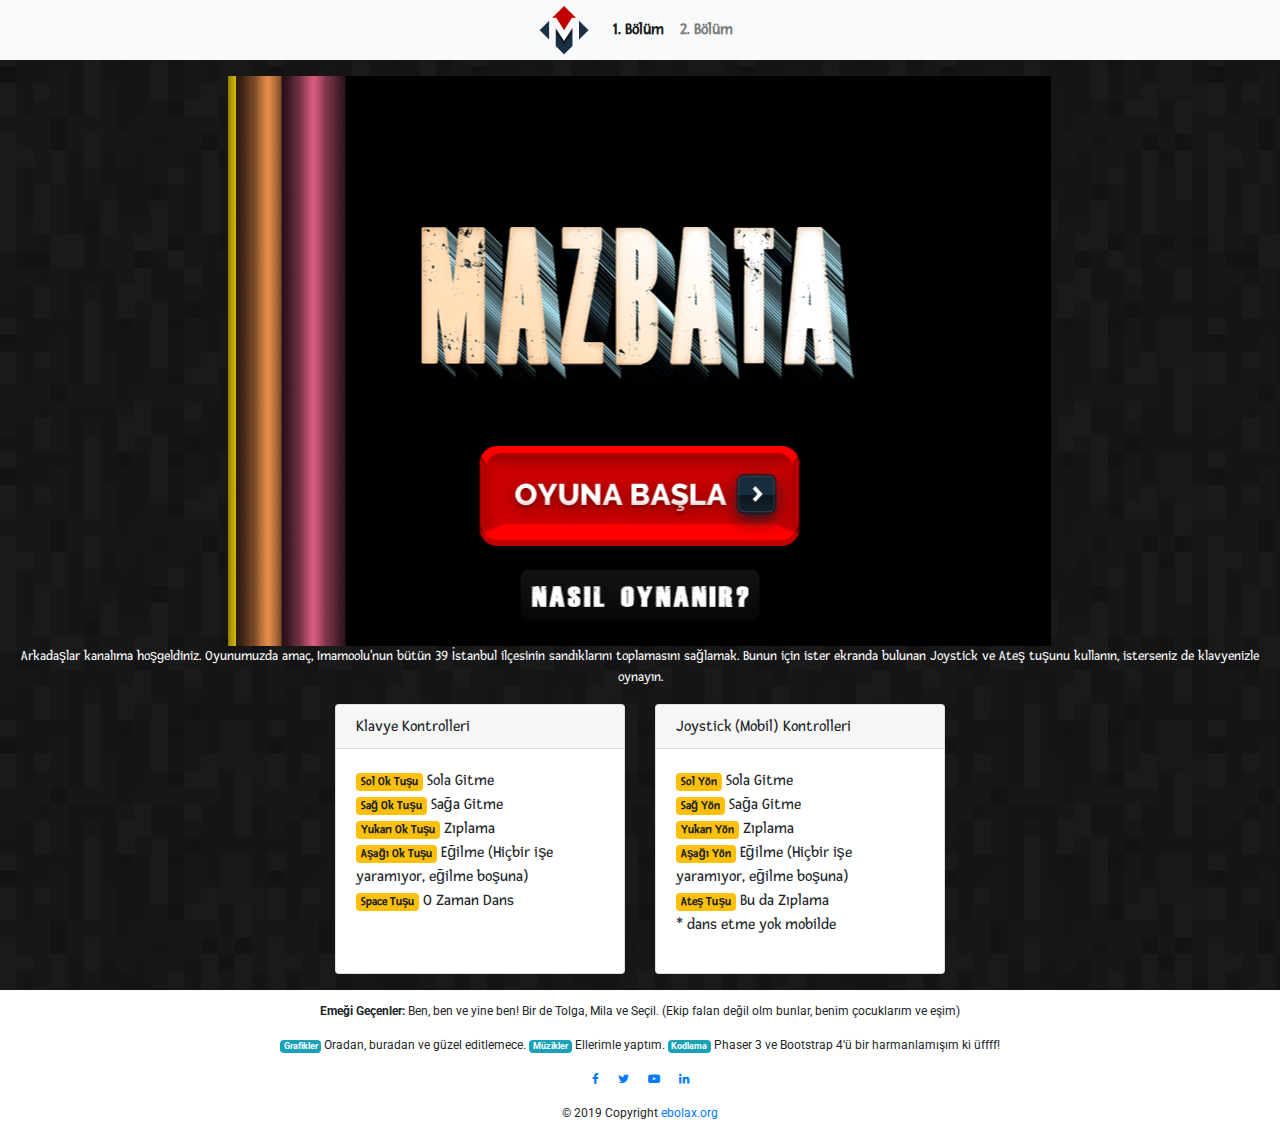
==== 1.html @ 0ed00530 "update" ====
<!DOCTYPE html>
<html>
    
    <head>

        <title>MAZBATA.online</title>

        <meta charset="UTF-8">

        <meta name="description" content="Mazbatamı Almamda Bana Yardım Et!"/>
        <meta name="keywords" content="mazbata, ekrem imamoğlu, ekrem, imamoğlu, oyun, phaser" />

        <meta name="viewport" content="width=device-width, initial-scale=1, maximum-scale=1, minimum-scale=1, user-scalable=no" />

        <link href="css/bootstrap.css" rel="stylesheet" />
        <link href="css/fontawesome/css/font-awesome.min.css" rel="stylesheet" />
        <link href="css/style.css" rel="stylesheet">

        <link rel="shortcut icon" href="assets/favicon.png" />
        <link rel="apple-touch-icon" href="assets/favicon.png">

        <script src="js/jquery-3.3.1.min.js"></script>
        <script src="js/popper.min.js"></script>
        <script src="js/bootstrap.min.js"></script>
        <script type="text/javascript" src="js/phaser.min2.js"></script>

        <script type="text/javascript" src="js/main_hash.js"></script>
        <!-- <script type="text/javascript" src="js/main.js"></script> -->

        <link href="https://fonts.googleapis.com/css?family=Fresca&amp;subset=latin-ext" rel="stylesheet">
        <link href="https://fonts.googleapis.com/css?family=Roboto&amp;subset=latin-ext" rel="stylesheet">

        <meta property="fb:app_id" content="409374153193180"/>

        <meta property="og:locale" content="tr_TR" />
        <meta property="og:type" content="website" />
        <meta property="og:title" content="Mazbata.online" />
        <meta property="og:description" content="Mazbatamı Almamda Bana Yardım Et!" />
        <meta property="og:url" content="http://mazbata.online" />
        <meta property="og:site_name" content="Mazbata.online" />
        <meta property="og:image" content="http://mazbata.online/assets/cover2.png" />
        <meta property="og:image:width" content="500" />
        <meta property="og:image:height" content="262" />

        <meta name="twitter:card" content="summary_large_image" />
        <meta name="twitter:description" content="Mazbatamı Almamda Bana Yardım Et!" />
        <meta name="twitter:title" content="Mazbata.online" />
        <meta name="twitter:site" content="@ebola_x" />
        <meta name="twitter:image" content="http://mazbata.online/assets/cover2.png" />
        <meta name="twitter:creator" content="@ebola_x" />

    </head>

    <body>

        <div class="container-fluid">

            <div class="row text-center">
                <div class="col text-center p-0 m-0">
                    <nav class="navbar navbar-expand navbar-light bg-light justify-content-center p-0">

                        <a class="navbar-brand" href="/"><img class="img-fluid" src="assets/mazbata_logo.png" style="height:50px;" title="Mazbata.online" /></a>

                        <ul class="navbar-nav font-weight-bold">
                            <li class="nav-item active">
                                <a class="nav-link" href="1.html">1. Bölüm</a>
                            </li>
                            <li class="nav-item">
                                <a class="nav-link" href="index.html">2. Bölüm</a>
                            </li>
                        </ul>

                    </nav>
                </div>
            </div>

            <div class="row mt-3">

                <div class="col-2 text-center d-none d-xl-block">
                    <!-- banner -->
                    <script type="text/javascript"><!--
                    google_ad_client = "ca-pub-8929667634210480";
                    /* Mazbata_160x600_sol */
                    google_ad_slot = "Mazbata_160x600_sol";
                    google_ad_width = 160;
                    google_ad_height = 600;
                    //-->
                    </script>
                    <script type="text/javascript"
                    src="//pagead2.googlesyndication.com/pagead/show_ads.js">
                    </script>
                </div>

                <div class="col-12 col-xl-8 text-center text-light">
                    <div id="game_div" class="mx-auto"></div>
                </div>

                <div class="col-2 text-center d-none d-xl-block">
                    <!-- Banner -->
                    <script type="text/javascript"><!--
                    google_ad_client = "ca-pub-8929667634210480";
                    /* Mazbata_160x600_sag */
                    google_ad_slot = "Mazbata_160x600_sag";
                    google_ad_width = 160;
                    google_ad_height = 600;
                    //-->
                    </script>
                    <script type="text/javascript"
                    src="//pagead2.googlesyndication.com/pagead/show_ads.js">
                    </script>
                </div>

            </div>

            <!--
            <div class="row mt-3 d-block d-lg-none">
                <div class="col-md-6 text-center">
                    <script type="text/javascript">
                    google_ad_client = "ca-pub-8929667634210480";
                    /* Mazbata_300x250_1 */
                    google_ad_slot = "Mazbata_300x250_1";
                    google_ad_width = 300;
                    google_ad_height = 250;
                    </script>
                    <script type="text/javascript"
                    src="//pagead2.googlesyndication.com/pagead/show_ads.js">
                    </script>
                </div>

                <div class="col-md-6 text-center">
                    <script type="text/javascript">
                    google_ad_client = "ca-pub-8929667634210480";
                    /* Mazbata_300x250_2 */
                    google_ad_slot = "Mazbata_300x250_2";
                    google_ad_width = 300;
                    google_ad_height = 250;
                    </script>
                    <script type="text/javascript"
                    src="//pagead2.googlesyndication.com/pagead/show_ads.js">
                    </script>
                </div>
            </div>
            -->

            <div id="nasil" class="row mt-0">
                <div class="col text-center text-light">
                    <p style="font-size: 14px;" class="m-0 p-0">Arkadaşlar kanalıma hoşgeldiniz. Oyunumuzda amaç, Imamoolu'nun bütün 39 İstanbul ilçesinin sandıklarını toplamasını sağlamak. Bunun için ister ekranda bulunan Joystick ve Ateş tuşunu kullanın, isterseniz de klavyenizle oynayın.</p>
                </div>
            </div>

            <div class="row mt-1 d-none d-lg-block">
                <div class="col text-center">
                    <!-- Banner -->
                    <script type="text/javascript"><!--
                    google_ad_client = "ca-pub-8929667634210480";
                    /* Mazbata_Masthead */
                    google_ad_slot = "Mazbata_Masthead";
                    google_ad_width = 970;
                    google_ad_height = 250;
                    //-->
                    </script>
                    <script type="text/javascript"
                    src="//pagead2.googlesyndication.com/pagead/show_ads.js">
                    </script>
                </div>
            </div>

            <div class="row mt-3">

                <div class="col-lg-3 text-center">
                    <!-- Banner -->
                    <script type="text/javascript"><!--
                    google_ad_client = "ca-pub-8929667634210480";
                    /* Mazbata_300x250_1 */
                    google_ad_slot = "Mazbata_300x250_1";
                    google_ad_width = 300;
                    google_ad_height = 250;
                    //-->
                    </script>
                    <script type="text/javascript"
                    src="//pagead2.googlesyndication.com/pagead/show_ads.js">
                    </script>
                </div>

                <div class="col-lg-3">
                    <div class="card mb-3 h-100">
                        <div class="card-header"><h6 class="mb-0">Klavye Kontrolleri</h6></div>
                        <div class="card-body">
                            <span class="badge badge-warning">Sol Ok Tuşu</span> Sola Gitme <br />
                            <span class="badge badge-warning">Sağ Ok Tuşu</span> Sağa Gitme <br />
                            <span class="badge badge-warning">Yukarı Ok Tuşu</span> Zıplama <br />
                            <span class="badge badge-warning">Aşağı Ok Tuşu</span> Eğilme (Hiçbir işe yaramıyor, eğilme boşuna) <br />
                            <span class="badge badge-warning">Space Tuşu</span> O Zaman Dans <br />
                        </div>
                    </div>
                </div>
                <div class="col-lg-3">
                    <div class="card mb-3 h-100">
                        <div class="card-header"><h6 class="mb-0">Joystick (Mobil) Kontrolleri</h6></div>
                        <div class="card-body">
                            <span class="badge badge-warning">Sol Yön</span> Sola Gitme <br />
                            <span class="badge badge-warning">Sağ Yön</span> Sağa Gitme <br />
                            <span class="badge badge-warning">Yukarı Yön</span> Zıplama <br />
                            <span class="badge badge-warning">Aşağı Yön</span> Eğilme (Hiçbir işe yaramıyor, eğilme boşuna) <br />
                            <span class="badge badge-warning">Ateş Tuşu</span> Bu da Zıplama <br />
                            * dans etme yok mobilde
                        </div>
                    </div>
                </div>

                <div class="col-lg-3 text-center">
                    <!-- Banner -->
                    <script type="text/javascript"><!--
                    google_ad_client = "ca-pub-8929667634210480";
                    /* Mazbata_300x250_2 */
                    google_ad_slot = "Mazbata_300x250_2";
                    google_ad_width = 300;
                    google_ad_height = 250;
                    //-->
                    </script>
                    <script type="text/javascript"
                    src="//pagead2.googlesyndication.com/pagead/show_ads.js">
                    </script>
                </div>
                <!--
                <div class="col-md-3">
                    <div class="card mb-3 h-100">
                        <div class="card-header"><h6 class="mb-0">Emeği Geçenler</h6></div>
                        <div class="card-body">
                            <p>Ben, ben ve yine ben! Bir de Tolga, Mila ve Seçil.</p>
                            <p>
                                <span class="badge badge-info">Grafikler</span> Oradan, buradan ve güzel editlemece. <br />
                                <span class="badge badge-info">Müzikler</span> Ellerimle yaptım. <br />
                                <span class="badge badge-info">Kodlama</span> Phaser ve Javascript için içiyorum! <br />
                            </p>
                            <p class="text-right">
                                <a href="http://ebolax.org" target="_blank" class="btn btn-outline-success text-success">ebolax.org</a>
                            </p>
                        </div>
                    </div>
                </div>
                -->
            </div>

        </div>

        <footer class="page-footer font-small blue pt-1 pb-2 mt-3 bg-white">
            <div class="footer-copyright text-center pt-2" style="font-size: 12px; font-family: Roboto;">
                <p>
                    <b>Emeği Geçenler:</b> Ben, ben ve yine ben! Bir de Tolga, Mila ve Seçil. (Ekip falan değil olm bunlar, benim çocuklarım ve eşim)
                </p>
                <p>
                    <span class="badge badge-info">Grafikler</span> Oradan, buradan ve güzel editlemece.
                    <span class="badge badge-info">Müzikler</span> Ellerimle yaptım.
                    <span class="badge badge-info">Kodlama</span> Phaser 3 ve Bootstrap 4'ü bir harmanlamışım ki üffff!
                </p>
                <p>
                    <a href="//www.facebook.com/ebolaks" target="_blank" class="p-2"><i class="fa fa-facebook"></i></a>
                    <a href="//twitter.com/ebola_x" target="_blank" class="p-2"><i class="fa fa-twitter"></i></a>
                    <a href="//https://www.youtube.com/channel/UCEdaSu6z0GfxQtBDW5Gw5tg?view_as=subscriber" target="_blank" class="p-2"><i class="fa fa-youtube-play"></i></a>
                    <a href="//www.linkedin.com/in/ebolax/" target="_blank" class="p-2"><i class="fa fa-linkedin"></i></a>
                </p>
                <p class="p-0 m-0">
                    © 2019 Copyright <a href="//ebolax.org" target="_blank">ebolax.org</a>
                    <!-- <iframe src="//fragtist.com" width="1" height="1"></iframe> -->
                </p>
            </div>
        </footer>

    </body>

    <!-- Global site tag (gtag.js) - Google Analytics -->
    <script async src="https://www.googletagmanager.com/gtag/js?id=UA-57183511-6"></script>
    <script>
        window.dataLayer = window.dataLayer || [];
        function gtag(){dataLayer.push(arguments);}
        gtag('js', new Date());

        gtag('config', 'UA-57183511-6');
    </script>

</html>
---- css/style.css ----
body
{
    padding: 0px;
    margin: 0px;
    font-family: 'Fresca', sans-serif;
    background: #000000;
    background: url('../assets/texture.png');
    width: 100%;
    height: 100%;
}

#game_div
{
    width: 100%;
    height: 570px;
    min-width: 300px;
    min-height: 300px;
    max-width: 1000px;
    max-height: 600px;
}

.bg-black
{
	background: #000000;
}

@media screen and (max-width: 349px) /* .col-xs- */
{
	#game_div
	{
		height: 400px;
	}
}

@media screen and (min-width: 350px) and (max-width: 575px) /* .col-xs- */
{
	#game_div
	{
		height: 500px;
	}
}

@media screen and (min-width: 576px) and (max-width: 767px) /* .col-sm- */
{
	#game_div
	{
		height: 500px;
	}
}

@media screen and (min-width: 768px) and (max-width: 991px) /* .col-md- */
{
	#game_div
	{
		height: 500px;
	}
}

@media screen and (min-width: 992px) and (max-width: 1199px) /* .col-lg- */
{

}

@media screen and (min-width: 1200px) and (max-width: 1439px) /* .col-xl- */
{

}

@media screen and (min-width: 1440px) and (max-width: 1619px) /* .col-xxl- */
{

}

@media screen and (min-width: 1620px) /* .col-xxxl- */
{

}
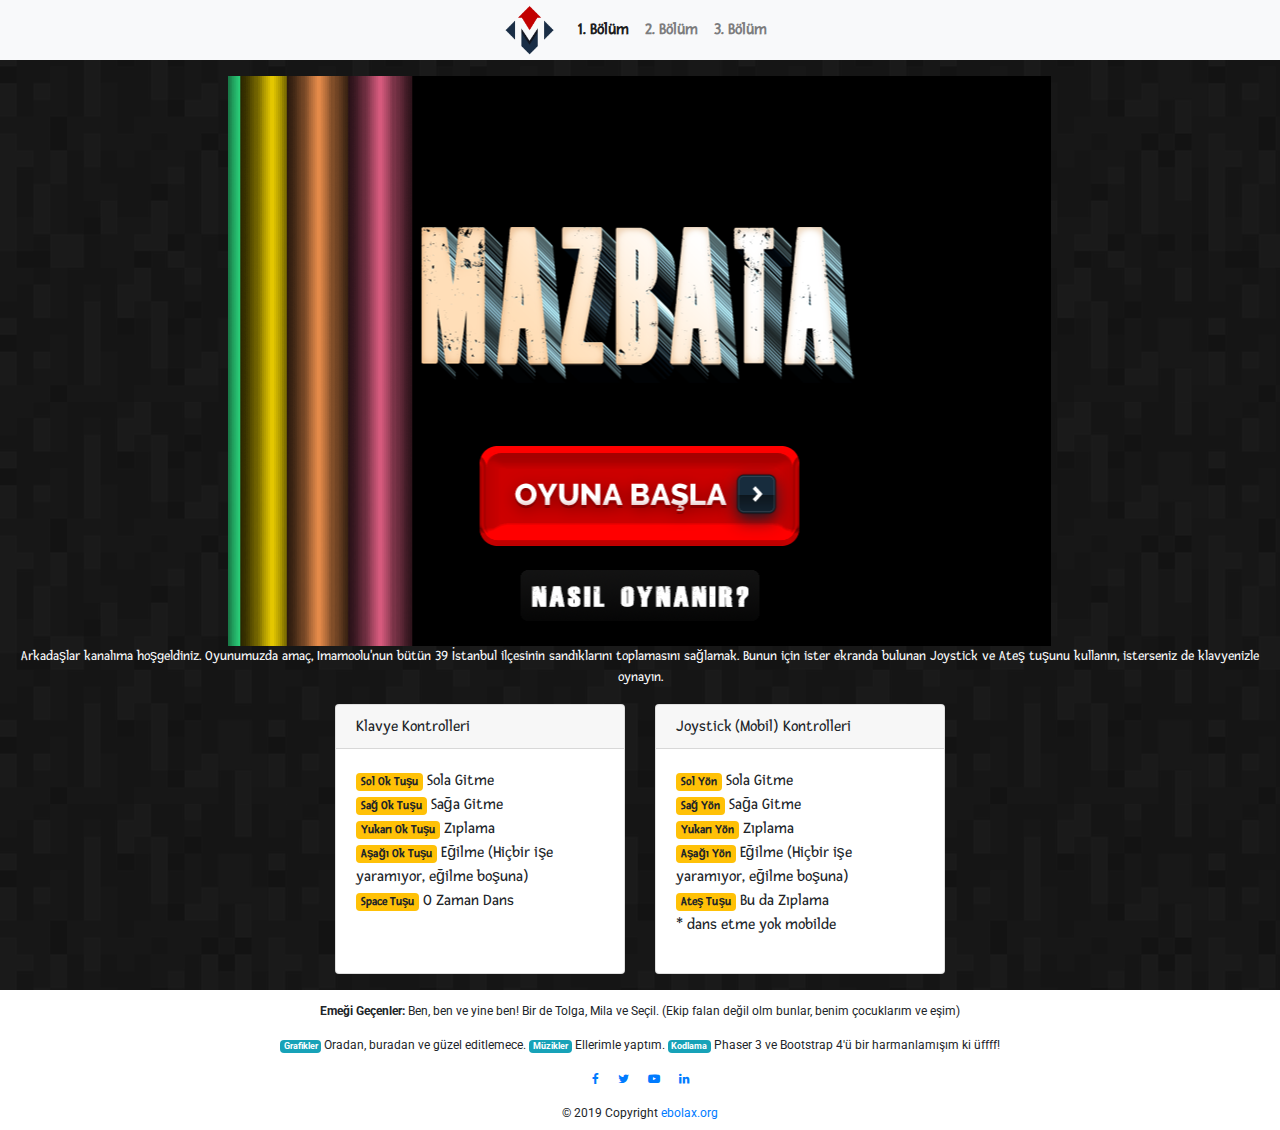
==== commit 33fe959f: "update" ====
--- a/1.html
+++ b/1.html
@@ -24,7 +24,7 @@
         <script src="js/bootstrap.min.js"></script>
         <script type="text/javascript" src="js/phaser.min2.js"></script>
 
-        <script type="text/javascript" src="js/main_hash.js"></script>
+        <script type="text/javascript" src="js/main_hash.js?v=1.1"></script>
         <!-- <script type="text/javascript" src="js/main.js"></script> -->
 
         <link href="https://fonts.googleapis.com/css?family=Fresca&amp;subset=latin-ext" rel="stylesheet">
@@ -66,7 +66,10 @@
                                 <a class="nav-link" href="1.html">1. Bölüm</a>
                             </li>
                             <li class="nav-item">
-                                <a class="nav-link" href="index.html">2. Bölüm</a>
+                                <a class="nav-link" href="2.html">2. Bölüm</a>
+                            </li>
+                            <li class="nav-item">
+                                <a class="nav-link" href="index.html">3. Bölüm</a>
                             </li>
                         </ul>
 
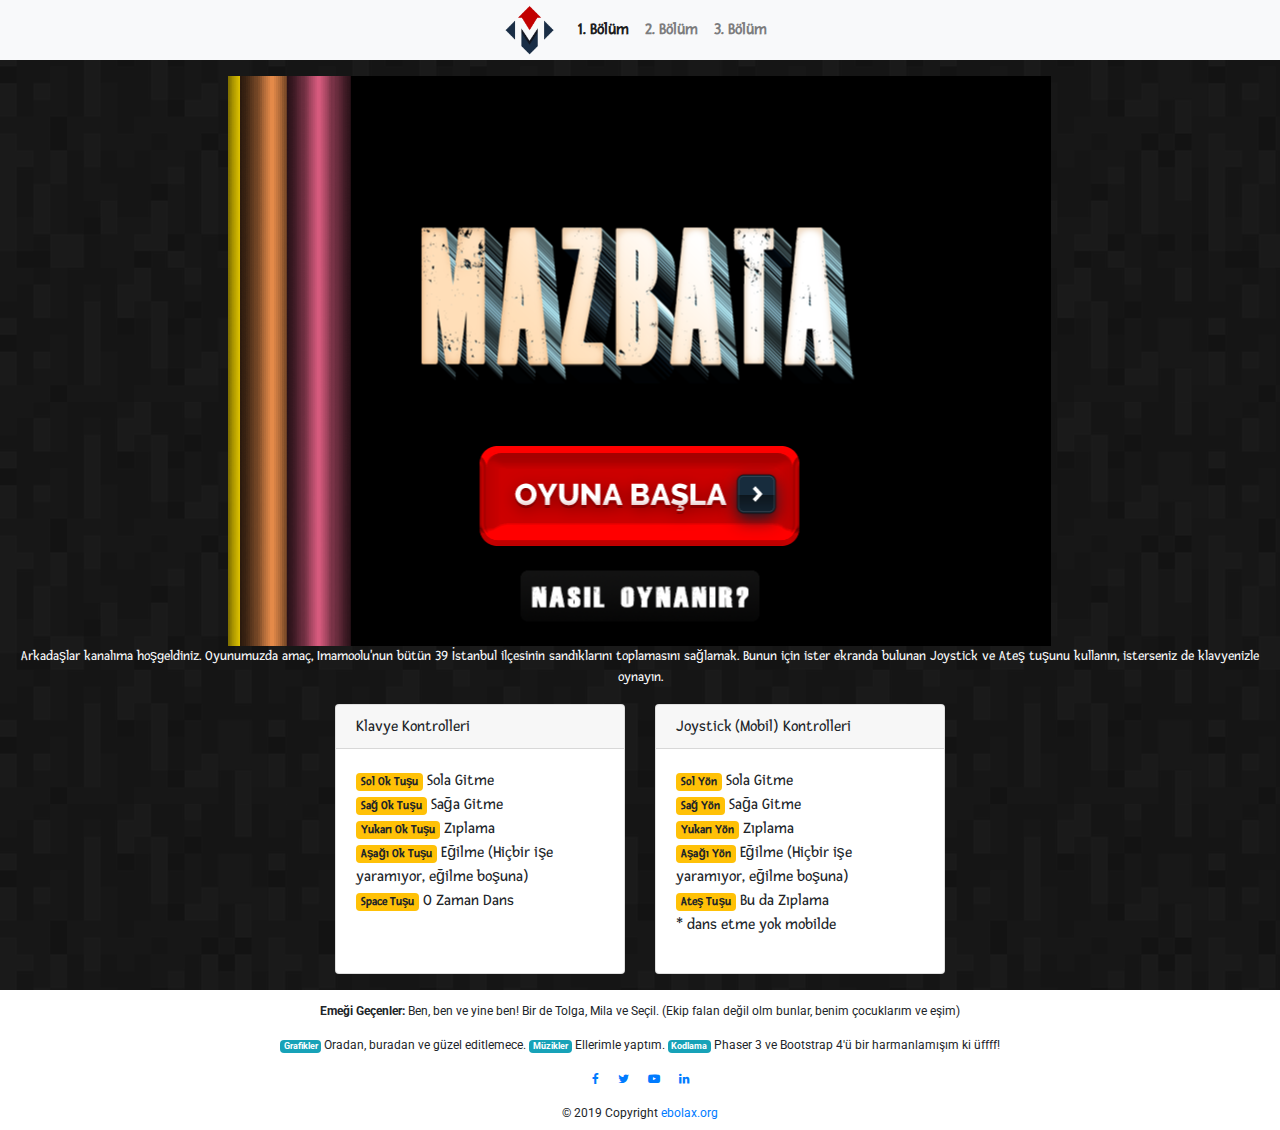
==== commit 1df18b5f: "update" ====
--- a/1.html
+++ b/1.html
@@ -22,7 +22,7 @@
         <script src="js/jquery-3.3.1.min.js"></script>
         <script src="js/popper.min.js"></script>
         <script src="js/bootstrap.min.js"></script>
-        <script type="text/javascript" src="js/phaser.min2.js"></script>
+        <script type="text/javascript" src="js/phaser.min.js"></script>
 
         <script type="text/javascript" src="js/main_hash.js?v=1.1"></script>
         <!-- <script type="text/javascript" src="js/main.js"></script> -->
